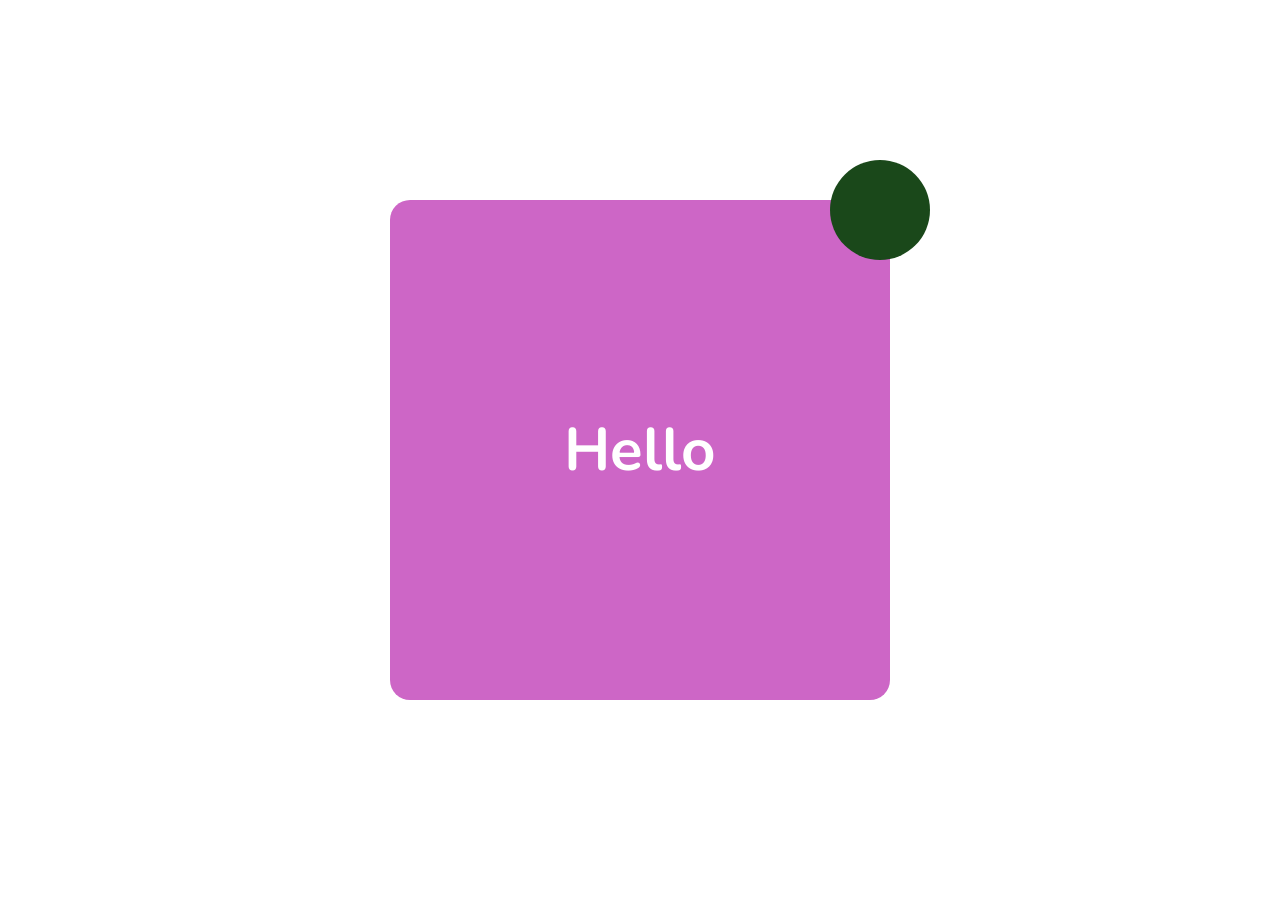
==== index.html @ ce56087b "updated-code" ====
<!DOCTYPE html>
<html lang="en">
<head>
    <meta charset="UTF-8">
    <meta name="viewport" content="width=device-width, initial-scale=1.0">
    <link rel="stylesheet" href="index.css">
    <title>Document</title>
</head>
<body>
    <section class="Main-card">
        <div class="top-circle-card">

        </div>

        <h1 id="name">Hello</h1>
    </section>
</body>
</html>
---- index.css ----
@import url('https://fonts.googleapis.com/css2?family=Nunito:ital,wght@0,200..1000;1,200..1000&display=swap');
*{
    margin: 0;
    padding: 0;

    font-family: "Nunito", sans-serif;
}
body{
    height: 100vh;
    width: 100vw;

    display: flex;
    justify-content: center;
    align-items: center;
}
.Main-card{
    height: 500px;
    width: 500px;
    background: rgb(205, 102, 198);

    position: relative;

    border-radius: 20px;
    display: flex;
    justify-content: center;
    align-items: center;
}
.top-circle-card{
    height: 100px;
    width: 100px;

    background-color: rgb(26, 72, 26);
    border-radius: 50%;

    position: absolute;
    right: -40px;
    top: -40px;
}
#name{
    font-size: 60px;
    color: white;
    
}
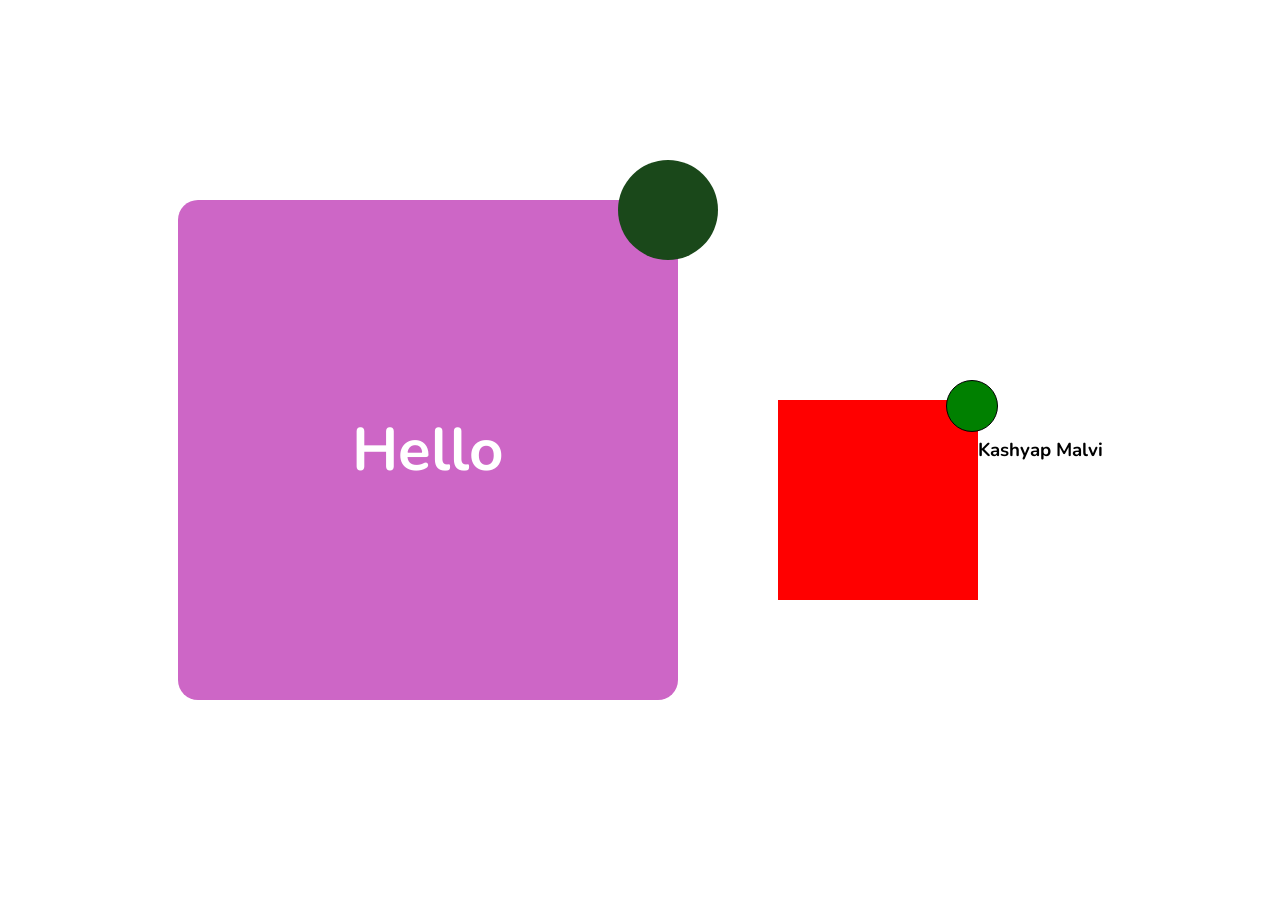
==== commit 94d9fc24: "Merge branch 'main' into new-updated-code" ====
--- a/index.html
+++ b/index.html
@@ -3,6 +3,7 @@
 <head>
     <meta charset="UTF-8">
     <meta name="viewport" content="width=device-width, initial-scale=1.0">
+
     <link rel="stylesheet" href="index.css">
     <title>Document</title>
 </head>
@@ -14,5 +15,24 @@
 
         <h1 id="name">Hello</h1>
     </section>
+
+    <title>Document</title>
+    <link rel="stylesheet" href="style.css">
+</head>
+<body>
+
+
+    <div class="maindiv">
+
+        <div class="childdiv">
+
+        </div>
+    </div>
+    <h3>Kashyap Malvi </h3>
+
+    <div class="container">
+        <div class="circle"></div>
+    </div>
+
 </body>
 </html>
--- a/style.css
+++ b/style.css
@@ -0,0 +1,58 @@
+
+*{
+    margin: 0;
+    padding: 0;
+}
+
+.maindiv{
+    margin-top: 100px;
+    margin-left: 100px;
+    height: 200px;
+    width: 200px;
+    background-color: red;
+    position: relative;
+    display: flex;
+    justify-content: end;
+    
+   
+}
+
+.childdiv{
+    margin-top: -10%;
+    margin-right:-10%;
+    border-radius: 50%;
+    position: absolute;
+    display: flex;
+    
+    background: green;
+    height: 50px;
+    width: 50px;
+    border: 1px solid black;
+}
+
+h3{
+    margin-left: 9%
+body{
+    display: flex;
+    justify-content: center;
+    align-items: center;
+    height: 80vh;
+}
+
+.container{
+    height: 200px;
+    width: 200px;
+    background-color: rgb(255, 64, 64);
+    border-radius: 15px;
+    position: relative;
+}
+
+.circle{
+    position: absolute;
+    height: 50px;
+    width: 50px;
+    background-color: rgb(65, 65, 173);
+    border-radius: 50%;
+    right: -20px;
+    top: -20px;
+}
